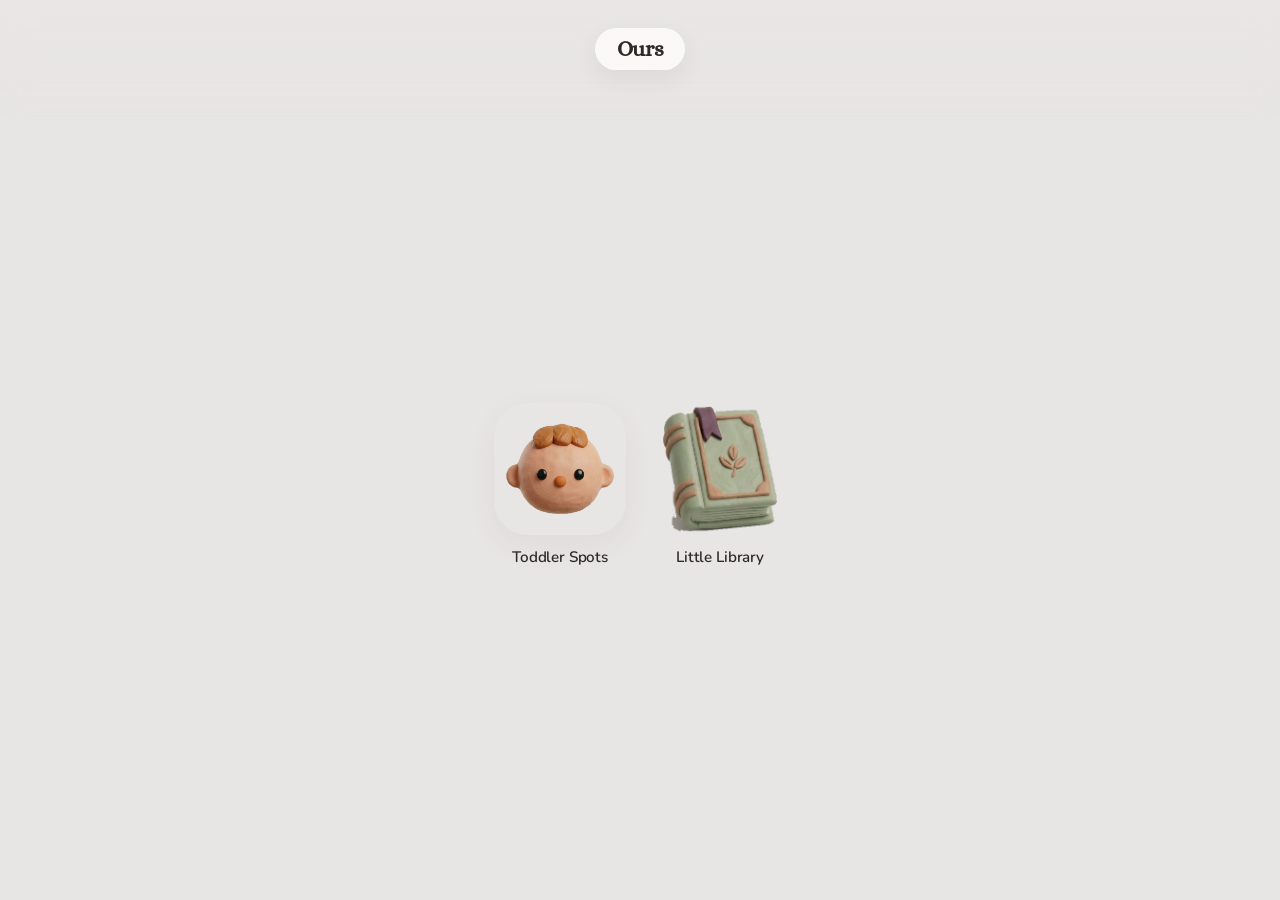
==== docs/index.html @ 4c943c0d "Use clay art only on the Little Library welcome. Cut the books and wordmark out as transparent PNGs," ====
<!DOCTYPE html>
<html lang="en">
<head>
<meta charset="utf-8"/>
<meta name="viewport" content="width=device-width, initial-scale=1, viewport-fit=cover"/>
<meta name="theme-color" content="#E8E6E4"/>
<title>Ours</title>
<link rel="icon" href="spots/favicon.png"/>
<link rel="preconnect" href="https://fonts.googleapis.com"/>
<link rel="preconnect" href="https://fonts.gstatic.com" crossorigin/>
<link href="https://fonts.googleapis.com/css2?family=Alice&family=Nunito:wght@400;500;600;700&display=swap" rel="stylesheet"/>
<style>
  :root {
    --ink: #2F2A27;
    --muted: #9A9088;
    --font: "Nunito", system-ui, -apple-system, BlinkMacSystemFont, sans-serif;
    --display: "Alice", "Iowan Old Style", "Palatino Linotype", Palatino, Georgia, serif;
    --ease: cubic-bezier(0.4, 0, 0.2, 1);
    --safe-top: env(safe-area-inset-top, 0px);
    --safe-bottom: env(safe-area-inset-bottom, 0px);
  }
  * { box-sizing: border-box; -webkit-tap-highlight-color: transparent; }
  html, body { height: 100%; margin: 0; }
  body {
    font-family: var(--font);
    color: var(--ink);
    background: #E8E6E4;
    -webkit-font-smoothing: antialiased;
  }
  #app {
    min-height: 100%;
    min-height: 100dvh;
    display: flex;
    flex-direction: column;
    align-items: center;
  }
  .topbar {
    position: relative;
    width: 100%;
    display: flex;
    justify-content: center;
    padding: calc(28px + var(--safe-top)) 20px 8px;
  }
  .topbar::before {
    content: "";
    position: absolute;
    left: 0; right: 0; top: 0;
    height: calc(120px + var(--safe-top));
    pointer-events: none;
    background: linear-gradient(to bottom, rgba(232, 230, 228, 0.82) 0%, rgba(232, 230, 228, 0.35) 55%, transparent 100%);
    backdrop-filter: blur(16px) saturate(1.1);
    -webkit-backdrop-filter: blur(16px) saturate(1.1);
    -webkit-mask-image: linear-gradient(to bottom, #000 25%, transparent 100%);
    mask-image: linear-gradient(to bottom, #000 25%, transparent 100%);
  }
  .wordmark {
    position: relative;
    margin: 0;
    padding: 10px 22px;
    border-radius: 999px;
    background: rgba(255, 254, 252, 0.78);
    backdrop-filter: blur(24px) saturate(1.2);
    -webkit-backdrop-filter: blur(24px) saturate(1.2);
    box-shadow: 0 8px 24px rgba(70, 50, 48, 0.07);
    font-family: var(--display);
    font-weight: 600;
    font-size: 1.35rem;
    letter-spacing: -0.02em;
    line-height: 1;
  }
  .apps {
    flex: 1;
    display: flex;
    align-items: center;
    justify-content: center;
    gap: 28px;
    width: min(420px, 100%);
    padding: 24px 20px calc(32px + var(--safe-bottom));
  }
  .app {
    display: flex;
    flex-direction: column;
    align-items: center;
    gap: 12px;
    min-width: 48px;
    min-height: 48px;
    text-decoration: none;
    color: var(--ink);
    opacity: 0;
    transform: translateY(14px);
    animation: welcomeIconBounce 500ms cubic-bezier(.22, 1, .36, 1) both;
  }
  .app:nth-child(2) { animation-delay: 110ms; }
  .app img {
    width: min(132px, 36vw);
    height: min(132px, 36vw);
    border-radius: 34px;
    object-fit: cover;
    box-shadow: 0 10px 32px rgba(70, 50, 48, 0.06);
    background: #fff;
  }
  .app img.app-clay {
    object-fit: contain;
    background: transparent;
    border-radius: 0;
    box-shadow: none;
  }
  .app span {
    font-weight: 600;
    font-size: 0.95rem;
    letter-spacing: -0.01em;
    text-align: center;
  }
  .app:active { transform: scale(0.97); }
  .app:focus-visible { outline: 2px solid #8E5A68; outline-offset: 4px; border-radius: 34px; }
  @keyframes welcomeIconBounce {
    0% { opacity: 0; transform: translateY(12px) scale(.88); }
    55% { opacity: 1; transform: translateY(-5px) scale(1.03); }
    78% { transform: translateY(2px) scale(.98); }
    100% { opacity: 1; transform: translateY(0) scale(1); }
  }
  @media (prefers-reduced-motion: reduce) {
    .app { animation: none; opacity: 1; transform: none; }
  }
</style>
</head>
<body>
  <div id="app">
    <header class="topbar">
      <h1 class="wordmark">Ours</h1>
    </header>
    <main class="apps">
      <a class="app" href="spots/">
        <img src="spots/icons/icon-512.png" alt="" width="512" height="512"/>
        <span>Toddler Spots</span>
      </a>
      <a class="app" href="library/">
        <img class="app-clay" src="library/icons/clay-book.png" alt="" width="239" height="275"/>
        <span>Little Library</span>
      </a>
    </main>
  </div>
</body>
</html>
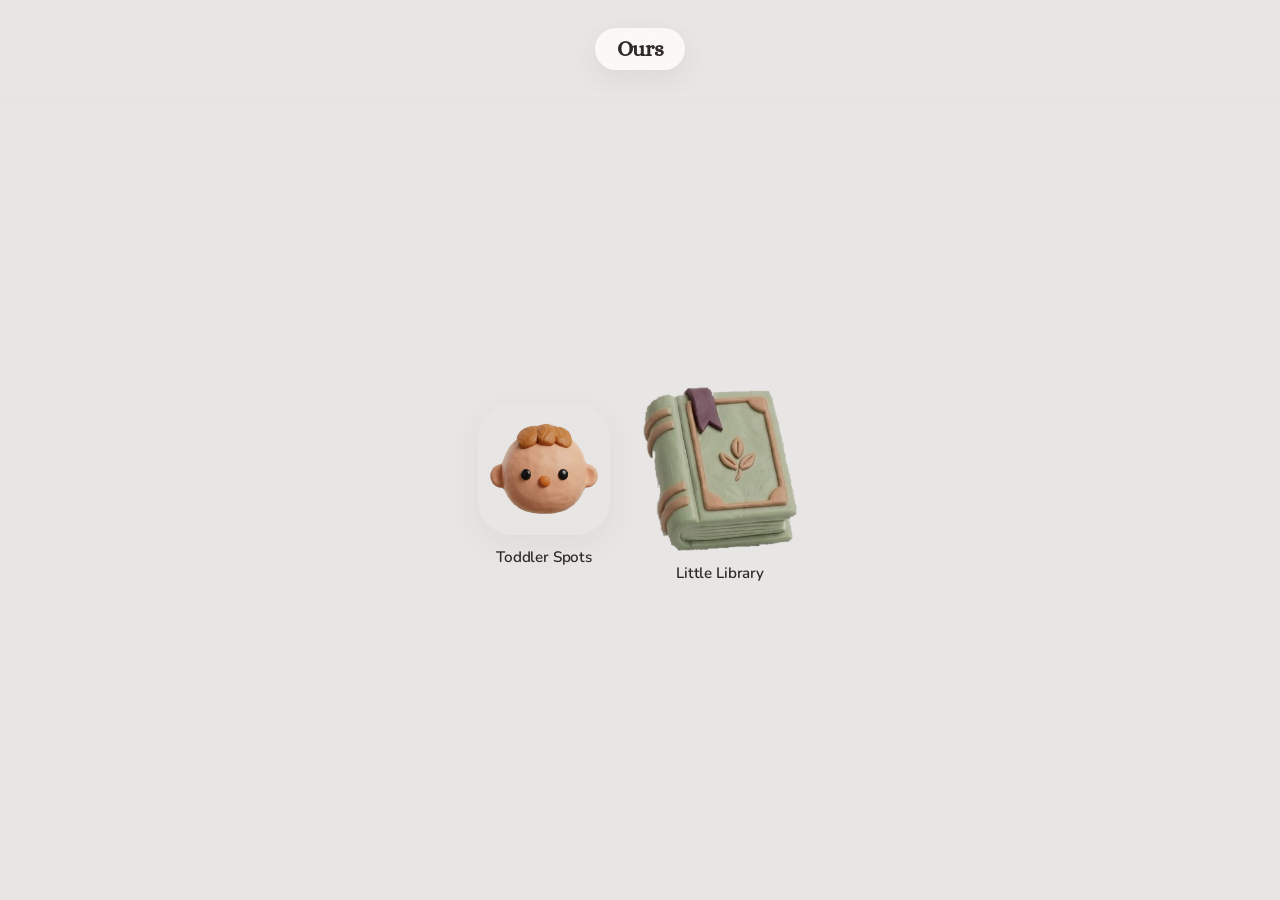
==== commit a1e179c0: "Enlarge Little Library app icons" ====
--- a/docs/index.html
+++ b/docs/index.html
@@ -100,6 +100,8 @@
     background: #fff;
   }
   .app img.app-clay {
+    width: min(164px, 44vw);
+    height: min(164px, 44vw);
     object-fit: contain;
     background: transparent;
     border-radius: 0;
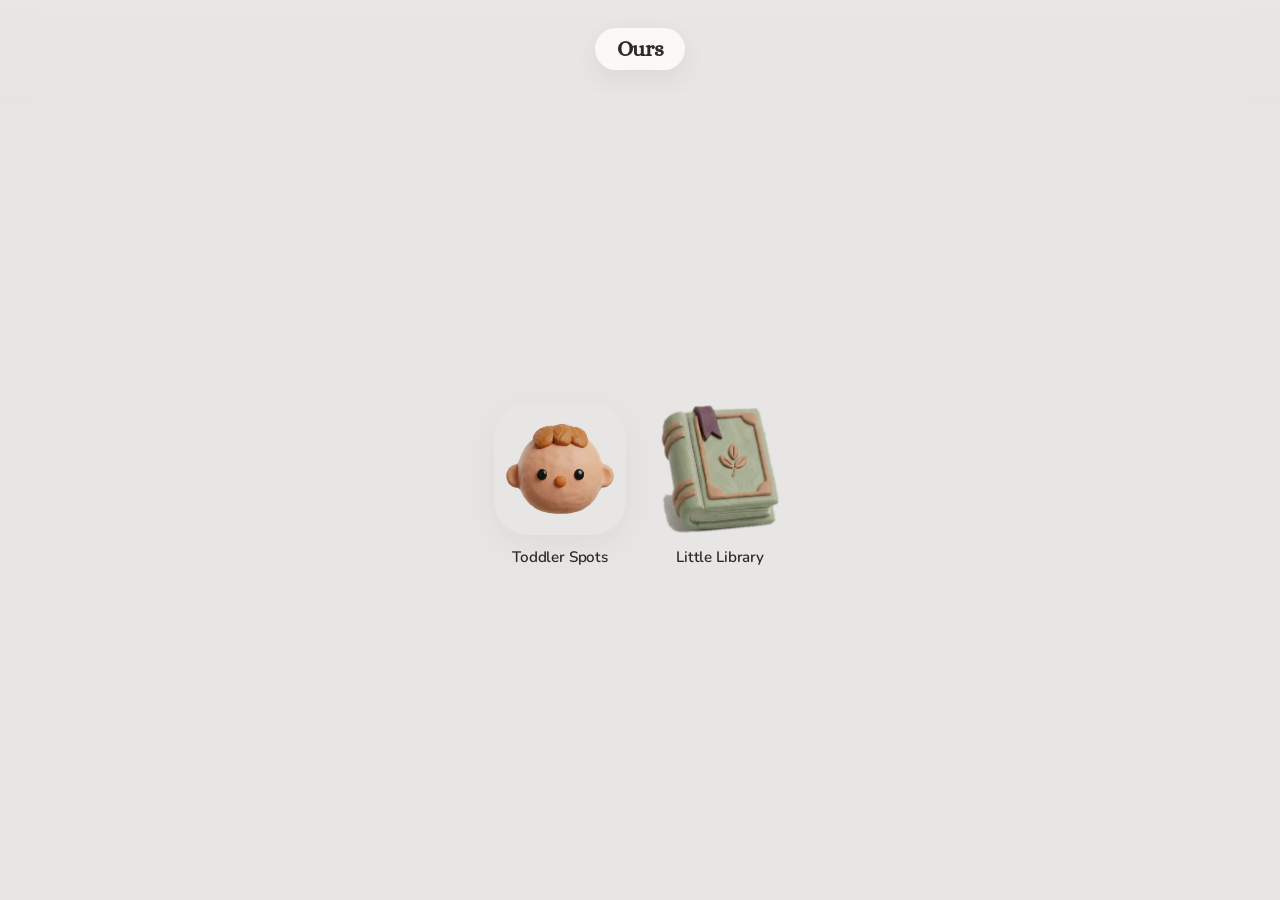
==== commit 36c50a70: "Match the hub Little Library icon to the Toddler Spots tile. The book was drawn larger than the othe" ====
--- a/docs/index.html
+++ b/docs/index.html
@@ -100,8 +100,6 @@
     background: #fff;
   }
   .app img.app-clay {
-    width: min(164px, 44vw);
-    height: min(164px, 44vw);
     object-fit: contain;
     background: transparent;
     border-radius: 0;
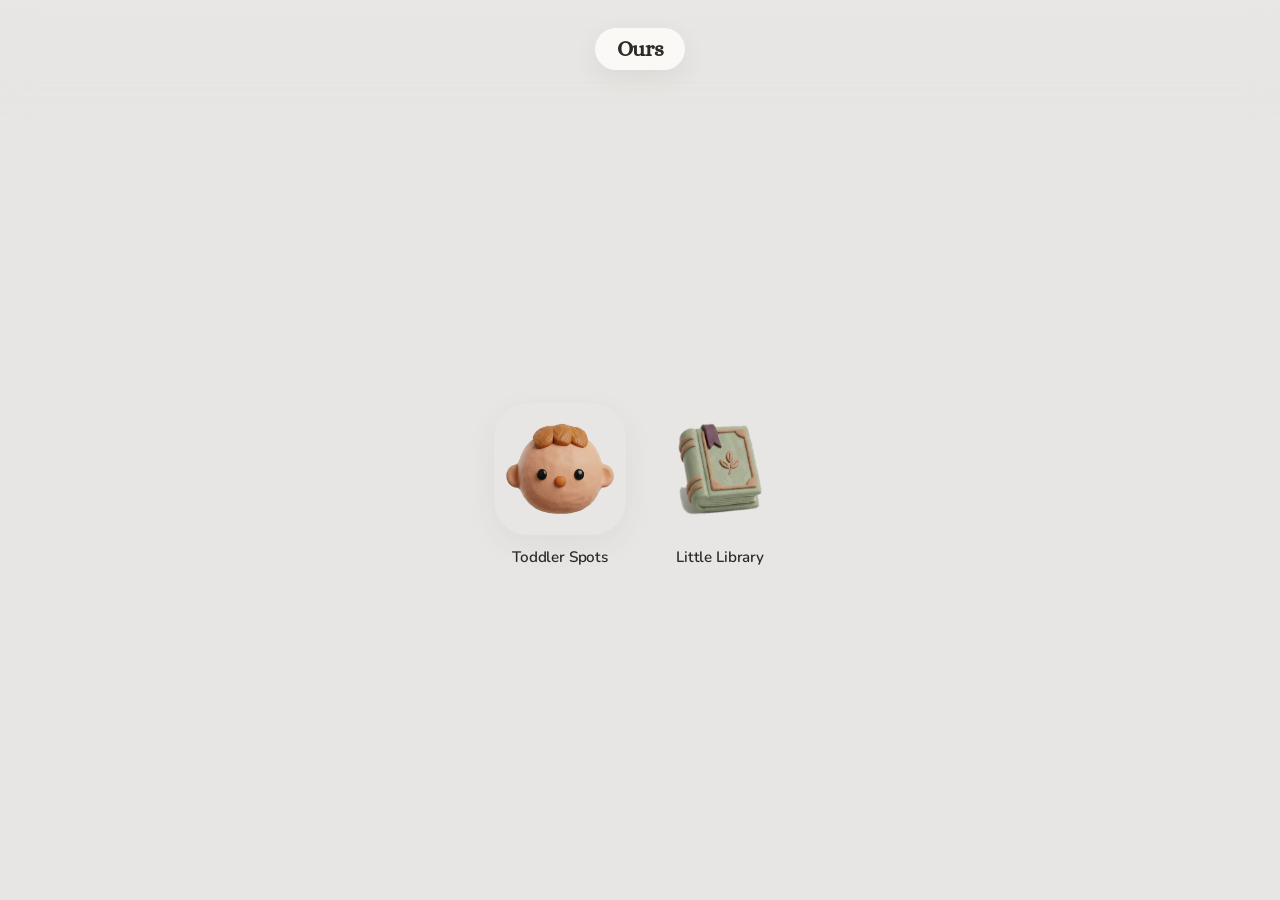
==== commit b6d17e11: "Quiet the Little Library shelf and point For You at Fahasa and Amazon. Drop the age line from the sh" ====
--- a/docs/index.html
+++ b/docs/index.html
@@ -104,6 +104,8 @@
     background: transparent;
     border-radius: 0;
     box-shadow: none;
+    /* Book artwork is a tight crop; the baby face has ~31% vertical padding. 0.71 matches those heights. */
+    transform: scale(0.71);
   }
   .app span {
     font-weight: 600;
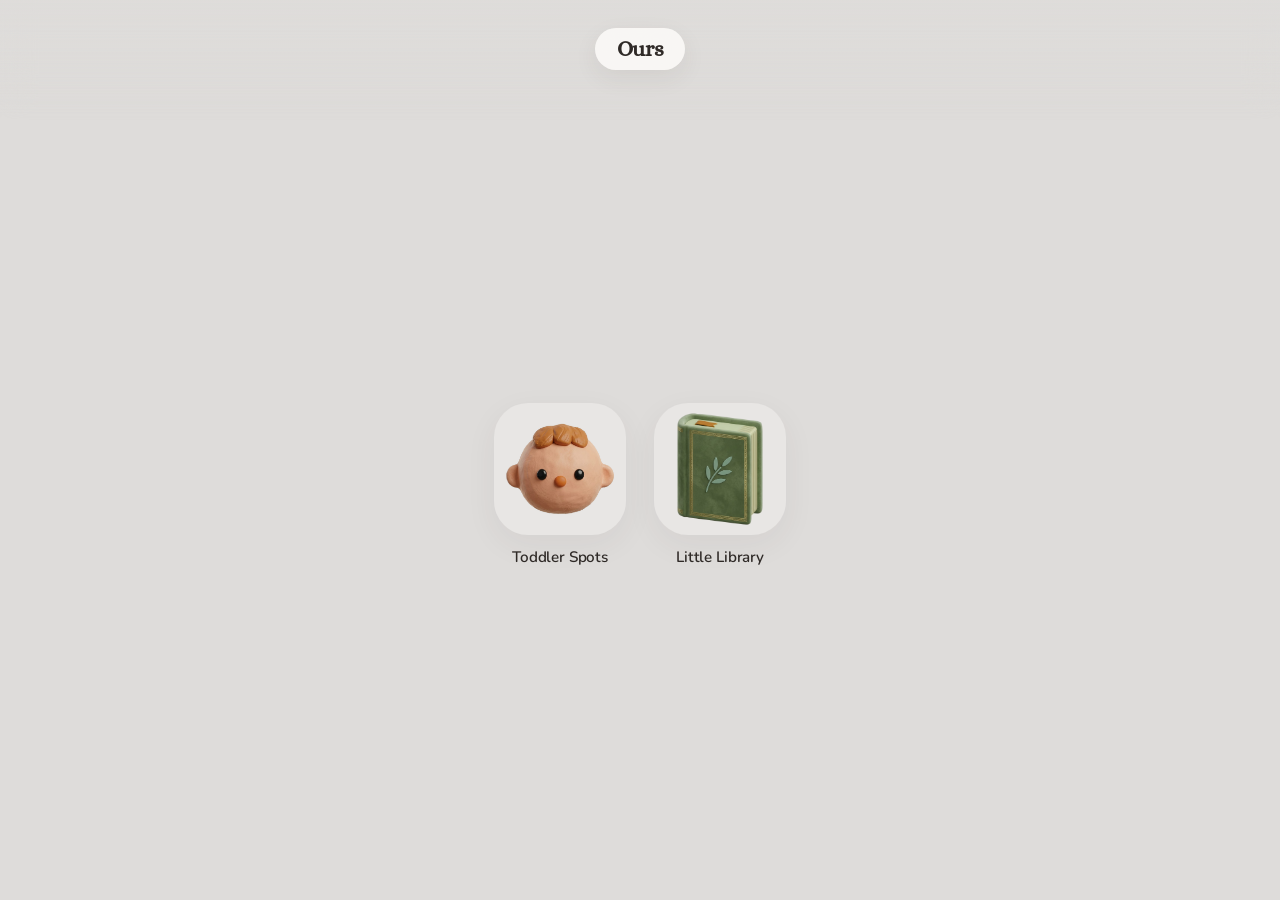
==== commit f75cb9cb: "Replace the Little Library book art and point For You at real Amazon and Fahasa books." ====
--- a/docs/index.html
+++ b/docs/index.html
@@ -3,7 +3,7 @@
 <head>
 <meta charset="utf-8"/>
 <meta name="viewport" content="width=device-width, initial-scale=1, viewport-fit=cover"/>
-<meta name="theme-color" content="#E8E6E4"/>
+<meta name="theme-color" content="#DEDCDA"/>
 <title>Ours</title>
 <link rel="icon" href="spots/favicon.png"/>
 <link rel="preconnect" href="https://fonts.googleapis.com"/>
@@ -24,7 +24,7 @@
   body {
     font-family: var(--font);
     color: var(--ink);
-    background: #E8E6E4;
+    background: #DEDCDA;
     -webkit-font-smoothing: antialiased;
   }
   #app {
@@ -47,7 +47,7 @@
     left: 0; right: 0; top: 0;
     height: calc(120px + var(--safe-top));
     pointer-events: none;
-    background: linear-gradient(to bottom, rgba(232, 230, 228, 0.82) 0%, rgba(232, 230, 228, 0.35) 55%, transparent 100%);
+    background: linear-gradient(to bottom, rgba(222, 220, 218, 0.82) 0%, rgba(222, 220, 218, 0.35) 55%, transparent 100%);
     backdrop-filter: blur(16px) saturate(1.1);
     -webkit-backdrop-filter: blur(16px) saturate(1.1);
     -webkit-mask-image: linear-gradient(to bottom, #000 25%, transparent 100%);
@@ -99,13 +99,30 @@
     box-shadow: 0 10px 32px rgba(70, 50, 48, 0.06);
     background: #fff;
   }
-  .app img.app-clay {
+  /* Little Library sits on the same rounded tile as Toddler Spots.
+     The baby icon's ground is #E8E6E4, so this tile uses that off-white. */
+  .app-tile {
+    width: min(132px, 36vw);
+    height: min(132px, 36vw);
+    border-radius: 34px;
+    background: #E8E6E4;
+    box-shadow: 0 10px 32px rgba(70, 50, 48, 0.06);
+    display: flex;
+    align-items: center;
+    justify-content: center;
+    overflow: hidden;
+  }
+  .app .app-tile img {
+    width: 86%;
+    height: 86%;
     object-fit: contain;
-    background: transparent;
     border-radius: 0;
     box-shadow: none;
-    /* Book artwork is a tight crop; the baby face has ~31% vertical padding. 0.71 matches those heights. */
-    transform: scale(0.71);
+    background: transparent;
+    /* Baby face is 420x351 inside a 512 tile (68.6% tall, 82.0% wide).
+       This portrait book is 524x678. At 86% of the tile, object-fit contain
+       draws it 84.0% tall and 64.9% wide: about the same area as the face,
+       not just the same tile. */
   }
   .app span {
     font-weight: 600;
@@ -137,7 +154,9 @@
         <span>Toddler Spots</span>
       </a>
       <a class="app" href="library/">
-        <img class="app-clay" src="library/icons/clay-book.png" alt="" width="239" height="275"/>
+        <span class="app-tile">
+          <img src="library/icons/clay-book.png?v=20261004e" alt="" width="541" height="694"/>
+        </span>
         <span>Little Library</span>
       </a>
     </main>
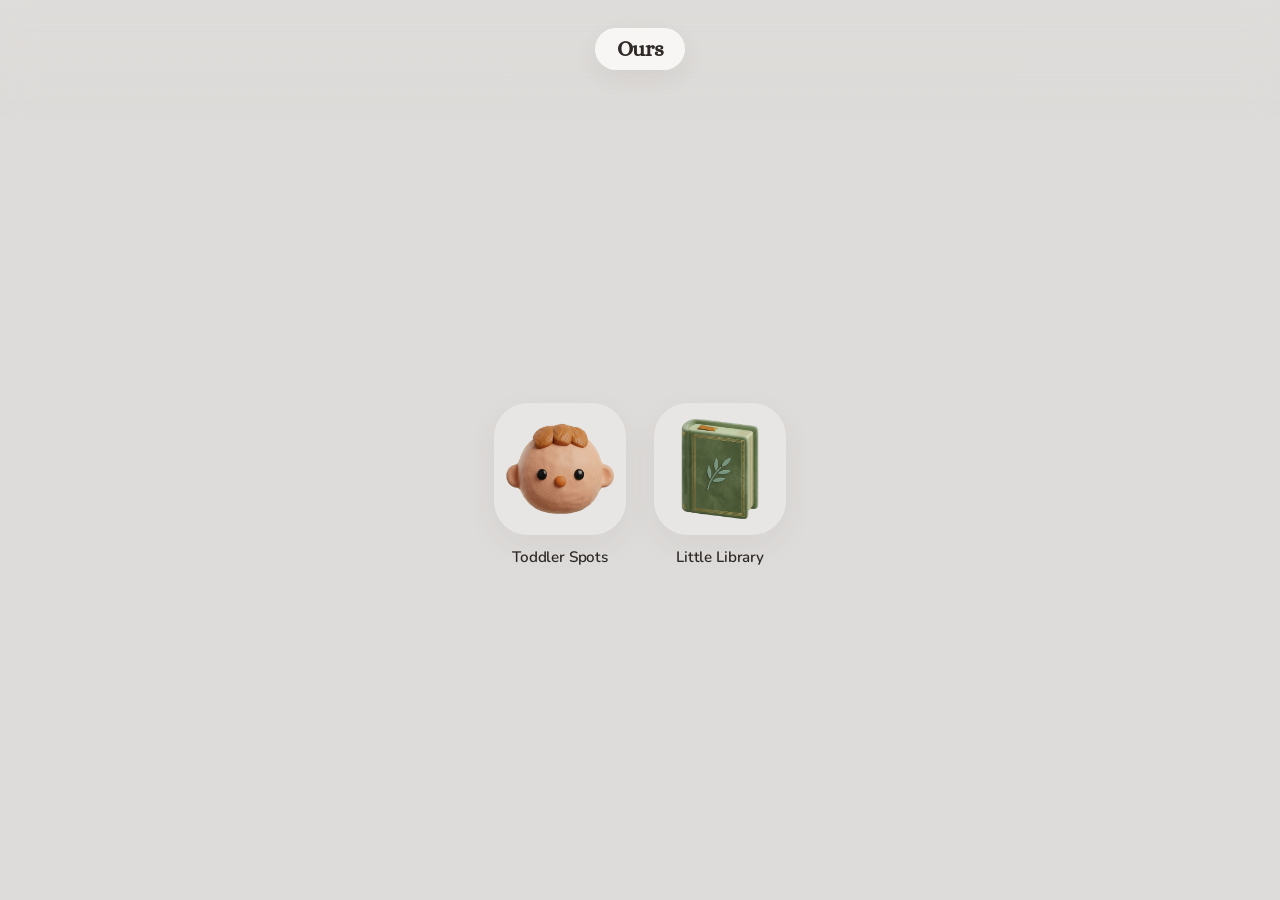
==== commit 5ede7aba: "Open the Little Library camera on the Scan tap. Request the rear camera inside the button handler, b" ====
--- a/docs/index.html
+++ b/docs/index.html
@@ -119,10 +119,8 @@
     border-radius: 0;
     box-shadow: none;
     background: transparent;
-    /* Baby face is 420x351 inside a 512 tile (68.6% tall, 82.0% wide).
-       This portrait book is 524x678. At 86% of the tile, object-fit contain
-       draws it 84.0% tall and 64.9% wide: about the same area as the face,
-       not just the same tile. */
+    /* 10% smaller than the 86% box, tile size unchanged. */
+    transform: scale(0.9);
   }
   .app span {
     font-weight: 600;
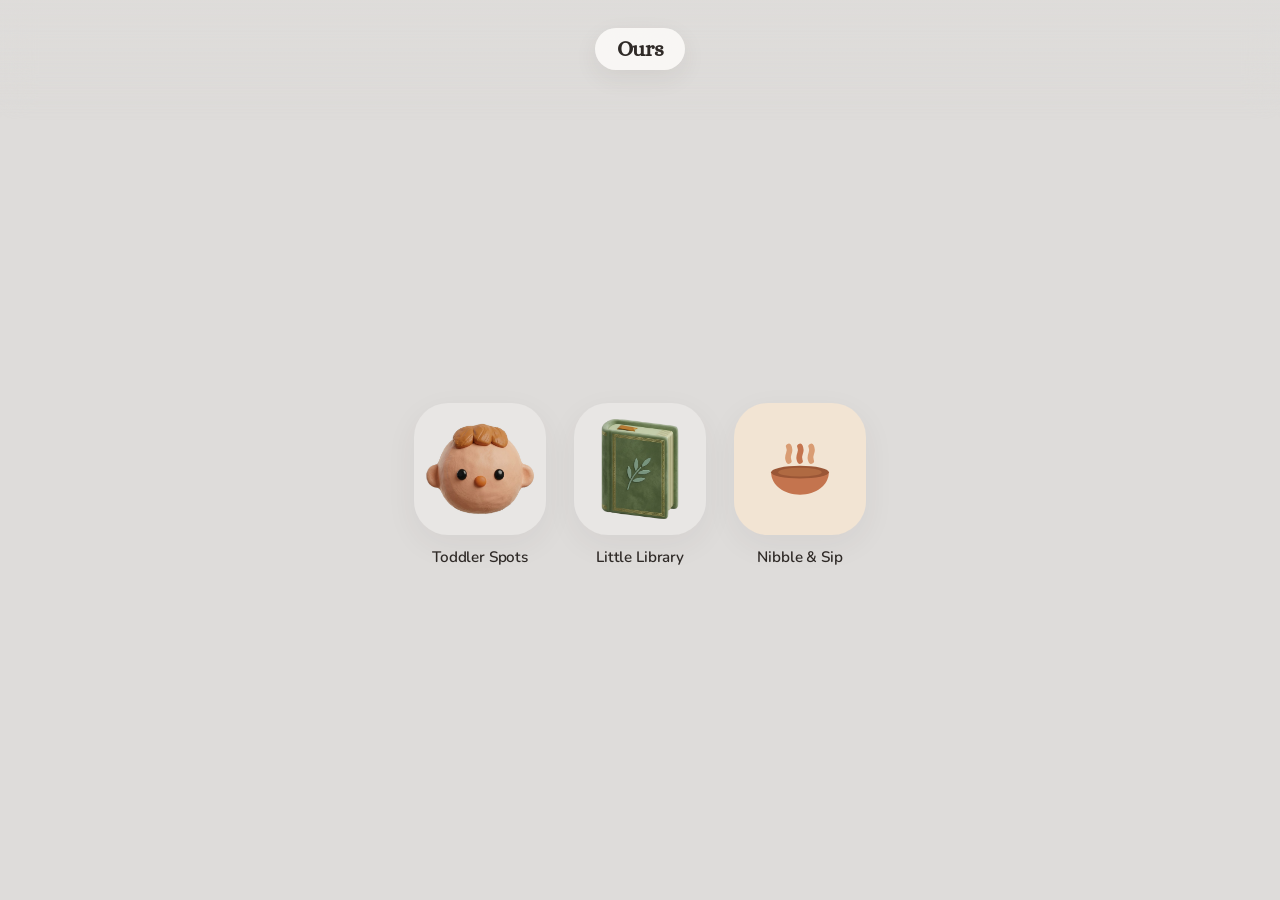
==== commit c2feb524: "Add Nibble & Sip toddler meal app (terracotta theme)" ====
--- a/docs/index.html
+++ b/docs/index.html
@@ -10,154 +10,164 @@
 <link rel="preconnect" href="https://fonts.gstatic.com" crossorigin/>
 <link href="https://fonts.googleapis.com/css2?family=Alice&family=Nunito:wght@400;500;600;700&display=swap" rel="stylesheet"/>
 <style>
-  :root {
-    --ink: #2F2A27;
-    --muted: #9A9088;
-    --font: "Nunito", system-ui, -apple-system, BlinkMacSystemFont, sans-serif;
-    --display: "Alice", "Iowan Old Style", "Palatino Linotype", Palatino, Georgia, serif;
-    --ease: cubic-bezier(0.4, 0, 0.2, 1);
-    --safe-top: env(safe-area-inset-top, 0px);
-    --safe-bottom: env(safe-area-inset-bottom, 0px);
-  }
-  * { box-sizing: border-box; -webkit-tap-highlight-color: transparent; }
-  html, body { height: 100%; margin: 0; }
-  body {
-    font-family: var(--font);
-    color: var(--ink);
-    background: #DEDCDA;
-    -webkit-font-smoothing: antialiased;
-  }
-  #app {
-    min-height: 100%;
-    min-height: 100dvh;
-    display: flex;
-    flex-direction: column;
-    align-items: center;
-  }
-  .topbar {
-    position: relative;
-    width: 100%;
-    display: flex;
-    justify-content: center;
-    padding: calc(28px + var(--safe-top)) 20px 8px;
-  }
-  .topbar::before {
-    content: "";
-    position: absolute;
-    left: 0; right: 0; top: 0;
-    height: calc(120px + var(--safe-top));
-    pointer-events: none;
-    background: linear-gradient(to bottom, rgba(222, 220, 218, 0.82) 0%, rgba(222, 220, 218, 0.35) 55%, transparent 100%);
-    backdrop-filter: blur(16px) saturate(1.1);
-    -webkit-backdrop-filter: blur(16px) saturate(1.1);
-    -webkit-mask-image: linear-gradient(to bottom, #000 25%, transparent 100%);
-    mask-image: linear-gradient(to bottom, #000 25%, transparent 100%);
-  }
-  .wordmark {
-    position: relative;
-    margin: 0;
-    padding: 10px 22px;
-    border-radius: 999px;
-    background: rgba(255, 254, 252, 0.78);
-    backdrop-filter: blur(24px) saturate(1.2);
-    -webkit-backdrop-filter: blur(24px) saturate(1.2);
-    box-shadow: 0 8px 24px rgba(70, 50, 48, 0.07);
-    font-family: var(--display);
-    font-weight: 600;
-    font-size: 1.35rem;
-    letter-spacing: -0.02em;
-    line-height: 1;
-  }
-  .apps {
-    flex: 1;
-    display: flex;
-    align-items: center;
-    justify-content: center;
-    gap: 28px;
-    width: min(420px, 100%);
-    padding: 24px 20px calc(32px + var(--safe-bottom));
-  }
-  .app {
-    display: flex;
-    flex-direction: column;
-    align-items: center;
-    gap: 12px;
-    min-width: 48px;
-    min-height: 48px;
-    text-decoration: none;
-    color: var(--ink);
-    opacity: 0;
-    transform: translateY(14px);
-    animation: welcomeIconBounce 500ms cubic-bezier(.22, 1, .36, 1) both;
-  }
-  .app:nth-child(2) { animation-delay: 110ms; }
-  .app img {
-    width: min(132px, 36vw);
-    height: min(132px, 36vw);
-    border-radius: 34px;
-    object-fit: cover;
-    box-shadow: 0 10px 32px rgba(70, 50, 48, 0.06);
-    background: #fff;
-  }
-  /* Little Library sits on the same rounded tile as Toddler Spots.
-     The baby icon's ground is #E8E6E4, so this tile uses that off-white. */
-  .app-tile {
-    width: min(132px, 36vw);
-    height: min(132px, 36vw);
-    border-radius: 34px;
-    background: #E8E6E4;
-    box-shadow: 0 10px 32px rgba(70, 50, 48, 0.06);
-    display: flex;
-    align-items: center;
-    justify-content: center;
-    overflow: hidden;
-  }
-  .app .app-tile img {
-    width: 86%;
-    height: 86%;
-    object-fit: contain;
-    border-radius: 0;
-    box-shadow: none;
-    background: transparent;
-    /* 10% smaller than the 86% box, tile size unchanged. */
-    transform: scale(0.9);
-  }
-  .app span {
-    font-weight: 600;
-    font-size: 0.95rem;
-    letter-spacing: -0.01em;
-    text-align: center;
-  }
-  .app:active { transform: scale(0.97); }
-  .app:focus-visible { outline: 2px solid #8E5A68; outline-offset: 4px; border-radius: 34px; }
-  @keyframes welcomeIconBounce {
-    0% { opacity: 0; transform: translateY(12px) scale(.88); }
-    55% { opacity: 1; transform: translateY(-5px) scale(1.03); }
-    78% { transform: translateY(2px) scale(.98); }
-    100% { opacity: 1; transform: translateY(0) scale(1); }
-  }
-  @media (prefers-reduced-motion: reduce) {
-    .app { animation: none; opacity: 1; transform: none; }
-  }
+:root {
+  --ink: #2F2A27;
+  --muted: #9A9088;
+  --font: "Nunito", system-ui, -apple-system, BlinkMacSystemFont, sans-serif;
+  --display: "Alice", "Iowan Old Style", "Palatino Linotype", Palatino, Georgia, serif;
+  --ease: cubic-bezier(0.4, 0, 0.2, 1);
+  --safe-top: env(safe-area-inset-top, 0px);
+  --safe-bottom: env(safe-area-inset-bottom, 0px);
+}
+* { box-sizing: border-box; -webkit-tap-highlight-color: transparent; }
+html, body { height: 100%; margin: 0; }
+body {
+  font-family: var(--font);
+  color: var(--ink);
+  background: #DEDCDA;
+  -webkit-font-smoothing: antialiased;
+}
+#app {
+  min-height: 100%;
+  min-height: 100dvh;
+  display: flex;
+  flex-direction: column;
+  align-items: center;
+}
+.topbar {
+  position: relative;
+  width: 100%;
+  display: flex;
+  justify-content: center;
+  padding: calc(28px + var(--safe-top)) 20px 8px;
+}
+.topbar::before {
+  content: "";
+  position: absolute;
+  left: 0; right: 0; top: 0;
+  height: calc(120px + var(--safe-top));
+  pointer-events: none;
+  background: linear-gradient(to bottom, rgba(222, 220, 218, 0.82) 0%, rgba(222, 220, 218, 0.35) 55%, transparent 100%);
+  backdrop-filter: blur(16px) saturate(1.1);
+  -webkit-backdrop-filter: blur(16px) saturate(1.1);
+  -webkit-mask-image: linear-gradient(to bottom, #000 25%, transparent 100%);
+  mask-image: linear-gradient(to bottom, #000 25%, transparent 100%);
+}
+.wordmark {
+  position: relative;
+  margin: 0;
+  padding: 10px 22px;
+  border-radius: 999px;
+  background: rgba(255, 254, 252, 0.78);
+  backdrop-filter: blur(24px) saturate(1.2);
+  -webkit-backdrop-filter: blur(24px) saturate(1.2);
+  box-shadow: 0 8px 24px rgba(70, 50, 48, 0.07);
+  font-family: var(--display);
+  font-weight: 600;
+  font-size: 1.35rem;
+  letter-spacing: -0.02em;
+  line-height: 1;
+}
+.apps {
+  flex: 1;
+  display: flex;
+  align-items: center;
+  justify-content: center;
+  gap: 28px;
+  width: min(560px, 100%);
+  padding: 24px 20px calc(32px + var(--safe-bottom));
+  flex-wrap: wrap;
+}
+.app {
+  display: flex;
+  flex-direction: column;
+  align-items: center;
+  gap: 12px;
+  min-width: 48px;
+  min-height: 48px;
+  text-decoration: none;
+  color: var(--ink);
+  opacity: 0;
+  transform: translateY(14px);
+  animation: welcomeIconBounce 500ms cubic-bezier(.22, 1, .36, 1) both;
+}
+.app:nth-child(2) { animation-delay: 110ms; }
+.app:nth-child(3) { animation-delay: 220ms; }
+.app img {
+  width: min(132px, 36vw);
+  height: min(132px, 36vw);
+  border-radius: 34px;
+  object-fit: cover;
+  box-shadow: 0 10px 32px rgba(70, 50, 48, 0.06);
+  background: #fff;
+}
+/* Little Library sits on the same rounded tile as Toddler Spots.
+   The baby icon's ground is #E8E6E4, so this tile uses that off-white. */
+.app-tile {
+  width: min(132px, 36vw);
+  height: min(132px, 36vw);
+  border-radius: 34px;
+  background: #E8E6E4;
+  box-shadow: 0 10px 32px rgba(70, 50, 48, 0.06);
+  display: flex;
+  align-items: center;
+  justify-content: center;
+  overflow: hidden;
+}
+.app .app-tile img {
+  width: 86%;
+  height: 86%;
+  object-fit: contain;
+  border-radius: 0;
+  box-shadow: none;
+  background: transparent;
+  /* 10% smaller than the 86% box, tile size unchanged. */
+  transform: scale(0.9);
+}
+/* Nibble & Sip keeps the same rounded tile on a terracotta wash. */
+.app-tile.terra { background: #F2E4D3; }
+.app span {
+  font-weight: 600;
+  font-size: 0.95rem;
+  letter-spacing: -0.01em;
+  text-align: center;
+}
+.app:active { transform: scale(0.97); }
+.app:focus-visible { outline: 2px solid #8E5A68; outline-offset: 4px; border-radius: 34px; }
+@keyframes welcomeIconBounce {
+  0% { opacity: 0; transform: translateY(12px) scale(.88); }
+  55% { opacity: 1; transform: translateY(-5px) scale(1.03); }
+  78% { transform: translateY(2px) scale(.98); }
+  100% { opacity: 1; transform: translateY(0) scale(1); }
+}
+@media (prefers-reduced-motion: reduce) {
+  .app { animation: none; opacity: 1; transform: none; }
+}
 </style>
 </head>
 <body>
-  <div id="app">
-    <header class="topbar">
-      <h1 class="wordmark">Ours</h1>
-    </header>
-    <main class="apps">
-      <a class="app" href="spots/">
-        <img src="spots/icons/icon-512.png" alt="" width="512" height="512"/>
-        <span>Toddler Spots</span>
-      </a>
-      <a class="app" href="library/">
-        <span class="app-tile">
-          <img src="library/icons/clay-book.png?v=20261004e" alt="" width="541" height="694"/>
-        </span>
-        <span>Little Library</span>
-      </a>
-    </main>
-  </div>
+<div id="app">
+<header class="topbar">
+<h1 class="wordmark">Ours</h1>
+</header>
+<main class="apps">
+<a class="app" href="spots/">
+<img src="spots/icons/icon-512.png" alt="" width="512" height="512"/>
+<span>Toddler Spots</span>
+</a>
+<a class="app" href="library/">
+<span class="app-tile">
+<img src="library/icons/clay-book.png?v=20261004e" alt="" width="541" height="694"/>
+</span>
+<span>Little Library</span>
+</a>
+<a class="app" href="nibble-sip/">
+<span class="app-tile terra">
+<img src="nibble-sip/icons/icon.svg" alt="" width="128" height="128"/>
+</span>
+<span>Nibble &amp; Sip</span>
+</a>
+</main>
+</div>
 </body>
 </html>
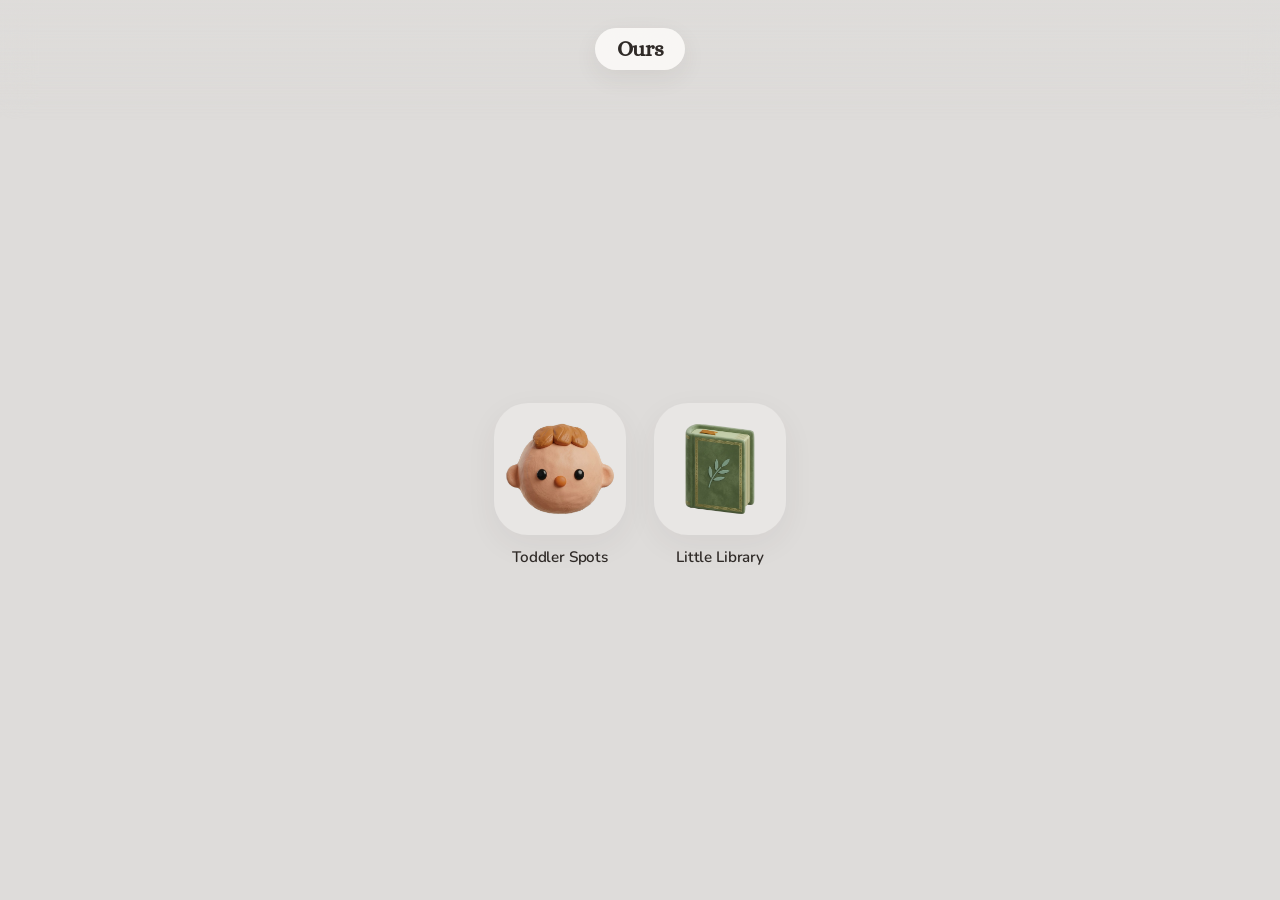
==== commit de657fa4: "Show only the green book on the Little Library intro and shrink the home icon. The intro drops the s" ====
--- a/docs/index.html
+++ b/docs/index.html
@@ -10,164 +10,154 @@
 <link rel="preconnect" href="https://fonts.gstatic.com" crossorigin/>
 <link href="https://fonts.googleapis.com/css2?family=Alice&family=Nunito:wght@400;500;600;700&display=swap" rel="stylesheet"/>
 <style>
-:root {
-  --ink: #2F2A27;
-  --muted: #9A9088;
-  --font: "Nunito", system-ui, -apple-system, BlinkMacSystemFont, sans-serif;
-  --display: "Alice", "Iowan Old Style", "Palatino Linotype", Palatino, Georgia, serif;
-  --ease: cubic-bezier(0.4, 0, 0.2, 1);
-  --safe-top: env(safe-area-inset-top, 0px);
-  --safe-bottom: env(safe-area-inset-bottom, 0px);
-}
-* { box-sizing: border-box; -webkit-tap-highlight-color: transparent; }
-html, body { height: 100%; margin: 0; }
-body {
-  font-family: var(--font);
-  color: var(--ink);
-  background: #DEDCDA;
-  -webkit-font-smoothing: antialiased;
-}
-#app {
-  min-height: 100%;
-  min-height: 100dvh;
-  display: flex;
-  flex-direction: column;
-  align-items: center;
-}
-.topbar {
-  position: relative;
-  width: 100%;
-  display: flex;
-  justify-content: center;
-  padding: calc(28px + var(--safe-top)) 20px 8px;
-}
-.topbar::before {
-  content: "";
-  position: absolute;
-  left: 0; right: 0; top: 0;
-  height: calc(120px + var(--safe-top));
-  pointer-events: none;
-  background: linear-gradient(to bottom, rgba(222, 220, 218, 0.82) 0%, rgba(222, 220, 218, 0.35) 55%, transparent 100%);
-  backdrop-filter: blur(16px) saturate(1.1);
-  -webkit-backdrop-filter: blur(16px) saturate(1.1);
-  -webkit-mask-image: linear-gradient(to bottom, #000 25%, transparent 100%);
-  mask-image: linear-gradient(to bottom, #000 25%, transparent 100%);
-}
-.wordmark {
-  position: relative;
-  margin: 0;
-  padding: 10px 22px;
-  border-radius: 999px;
-  background: rgba(255, 254, 252, 0.78);
-  backdrop-filter: blur(24px) saturate(1.2);
-  -webkit-backdrop-filter: blur(24px) saturate(1.2);
-  box-shadow: 0 8px 24px rgba(70, 50, 48, 0.07);
-  font-family: var(--display);
-  font-weight: 600;
-  font-size: 1.35rem;
-  letter-spacing: -0.02em;
-  line-height: 1;
-}
-.apps {
-  flex: 1;
-  display: flex;
-  align-items: center;
-  justify-content: center;
-  gap: 28px;
-  width: min(560px, 100%);
-  padding: 24px 20px calc(32px + var(--safe-bottom));
-  flex-wrap: wrap;
-}
-.app {
-  display: flex;
-  flex-direction: column;
-  align-items: center;
-  gap: 12px;
-  min-width: 48px;
-  min-height: 48px;
-  text-decoration: none;
-  color: var(--ink);
-  opacity: 0;
-  transform: translateY(14px);
-  animation: welcomeIconBounce 500ms cubic-bezier(.22, 1, .36, 1) both;
-}
-.app:nth-child(2) { animation-delay: 110ms; }
-.app:nth-child(3) { animation-delay: 220ms; }
-.app img {
-  width: min(132px, 36vw);
-  height: min(132px, 36vw);
-  border-radius: 34px;
-  object-fit: cover;
-  box-shadow: 0 10px 32px rgba(70, 50, 48, 0.06);
-  background: #fff;
-}
-/* Little Library sits on the same rounded tile as Toddler Spots.
-   The baby icon's ground is #E8E6E4, so this tile uses that off-white. */
-.app-tile {
-  width: min(132px, 36vw);
-  height: min(132px, 36vw);
-  border-radius: 34px;
-  background: #E8E6E4;
-  box-shadow: 0 10px 32px rgba(70, 50, 48, 0.06);
-  display: flex;
-  align-items: center;
-  justify-content: center;
-  overflow: hidden;
-}
-.app .app-tile img {
-  width: 86%;
-  height: 86%;
-  object-fit: contain;
-  border-radius: 0;
-  box-shadow: none;
-  background: transparent;
-  /* 10% smaller than the 86% box, tile size unchanged. */
-  transform: scale(0.9);
-}
-/* Nibble & Sip keeps the same rounded tile on a terracotta wash. */
-.app-tile.terra { background: #F2E4D3; }
-.app span {
-  font-weight: 600;
-  font-size: 0.95rem;
-  letter-spacing: -0.01em;
-  text-align: center;
-}
-.app:active { transform: scale(0.97); }
-.app:focus-visible { outline: 2px solid #8E5A68; outline-offset: 4px; border-radius: 34px; }
-@keyframes welcomeIconBounce {
-  0% { opacity: 0; transform: translateY(12px) scale(.88); }
-  55% { opacity: 1; transform: translateY(-5px) scale(1.03); }
-  78% { transform: translateY(2px) scale(.98); }
-  100% { opacity: 1; transform: translateY(0) scale(1); }
-}
-@media (prefers-reduced-motion: reduce) {
-  .app { animation: none; opacity: 1; transform: none; }
-}
+  :root {
+    --ink: #2F2A27;
+    --muted: #9A9088;
+    --font: "Nunito", system-ui, -apple-system, BlinkMacSystemFont, sans-serif;
+    --display: "Alice", "Iowan Old Style", "Palatino Linotype", Palatino, Georgia, serif;
+    --ease: cubic-bezier(0.4, 0, 0.2, 1);
+    --safe-top: env(safe-area-inset-top, 0px);
+    --safe-bottom: env(safe-area-inset-bottom, 0px);
+  }
+  * { box-sizing: border-box; -webkit-tap-highlight-color: transparent; }
+  html, body { height: 100%; margin: 0; }
+  body {
+    font-family: var(--font);
+    color: var(--ink);
+    background: #DEDCDA;
+    -webkit-font-smoothing: antialiased;
+  }
+  #app {
+    min-height: 100%;
+    min-height: 100dvh;
+    display: flex;
+    flex-direction: column;
+    align-items: center;
+  }
+  .topbar {
+    position: relative;
+    width: 100%;
+    display: flex;
+    justify-content: center;
+    padding: calc(28px + var(--safe-top)) 20px 8px;
+  }
+  .topbar::before {
+    content: "";
+    position: absolute;
+    left: 0; right: 0; top: 0;
+    height: calc(120px + var(--safe-top));
+    pointer-events: none;
+    background: linear-gradient(to bottom, rgba(222, 220, 218, 0.82) 0%, rgba(222, 220, 218, 0.35) 55%, transparent 100%);
+    backdrop-filter: blur(16px) saturate(1.1);
+    -webkit-backdrop-filter: blur(16px) saturate(1.1);
+    -webkit-mask-image: linear-gradient(to bottom, #000 25%, transparent 100%);
+    mask-image: linear-gradient(to bottom, #000 25%, transparent 100%);
+  }
+  .wordmark {
+    position: relative;
+    margin: 0;
+    padding: 10px 22px;
+    border-radius: 999px;
+    background: rgba(255, 254, 252, 0.78);
+    backdrop-filter: blur(24px) saturate(1.2);
+    -webkit-backdrop-filter: blur(24px) saturate(1.2);
+    box-shadow: 0 8px 24px rgba(70, 50, 48, 0.07);
+    font-family: var(--display);
+    font-weight: 600;
+    font-size: 1.35rem;
+    letter-spacing: -0.02em;
+    line-height: 1;
+  }
+  .apps {
+    flex: 1;
+    display: flex;
+    align-items: center;
+    justify-content: center;
+    gap: 28px;
+    width: min(420px, 100%);
+    padding: 24px 20px calc(32px + var(--safe-bottom));
+  }
+  .app {
+    display: flex;
+    flex-direction: column;
+    align-items: center;
+    gap: 12px;
+    min-width: 48px;
+    min-height: 48px;
+    text-decoration: none;
+    color: var(--ink);
+    opacity: 0;
+    transform: translateY(14px);
+    animation: welcomeIconBounce 500ms cubic-bezier(.22, 1, .36, 1) both;
+  }
+  .app:nth-child(2) { animation-delay: 110ms; }
+  .app img {
+    width: min(132px, 36vw);
+    height: min(132px, 36vw);
+    border-radius: 34px;
+    object-fit: cover;
+    box-shadow: 0 10px 32px rgba(70, 50, 48, 0.06);
+    background: #fff;
+  }
+  /* Little Library sits on the same rounded tile as Toddler Spots.
+     The baby icon's ground is #E8E6E4, so this tile uses that off-white. */
+  .app-tile {
+    width: min(132px, 36vw);
+    height: min(132px, 36vw);
+    border-radius: 34px;
+    background: #E8E6E4;
+    box-shadow: 0 10px 32px rgba(70, 50, 48, 0.06);
+    display: flex;
+    align-items: center;
+    justify-content: center;
+    overflow: hidden;
+  }
+  .app .app-tile img {
+    width: 86%;
+    height: 86%;
+    object-fit: contain;
+    border-radius: 0;
+    box-shadow: none;
+    background: transparent;
+    /* Another 10% smaller than the previous 0.9, tile size unchanged. */
+    transform: scale(0.81);
+  }
+  .app span {
+    font-weight: 600;
+    font-size: 0.95rem;
+    letter-spacing: -0.01em;
+    text-align: center;
+  }
+  .app:active { transform: scale(0.97); }
+  .app:focus-visible { outline: 2px solid #8E5A68; outline-offset: 4px; border-radius: 34px; }
+  @keyframes welcomeIconBounce {
+    0% { opacity: 0; transform: translateY(12px) scale(.88); }
+    55% { opacity: 1; transform: translateY(-5px) scale(1.03); }
+    78% { transform: translateY(2px) scale(.98); }
+    100% { opacity: 1; transform: translateY(0) scale(1); }
+  }
+  @media (prefers-reduced-motion: reduce) {
+    .app { animation: none; opacity: 1; transform: none; }
+  }
 </style>
 </head>
 <body>
-<div id="app">
-<header class="topbar">
-<h1 class="wordmark">Ours</h1>
-</header>
-<main class="apps">
-<a class="app" href="spots/">
-<img src="spots/icons/icon-512.png" alt="" width="512" height="512"/>
-<span>Toddler Spots</span>
-</a>
-<a class="app" href="library/">
-<span class="app-tile">
-<img src="library/icons/clay-book.png?v=20261004e" alt="" width="541" height="694"/>
-</span>
-<span>Little Library</span>
-</a>
-<a class="app" href="nibble-sip/">
-<span class="app-tile terra">
-<img src="nibble-sip/icons/icon.svg" alt="" width="128" height="128"/>
-</span>
-<span>Nibble &amp; Sip</span>
-</a>
-</main>
-</div>
+  <div id="app">
+    <header class="topbar">
+      <h1 class="wordmark">Ours</h1>
+    </header>
+    <main class="apps">
+      <a class="app" href="spots/">
+        <img src="spots/icons/icon-512.png" alt="" width="512" height="512"/>
+        <span>Toddler Spots</span>
+      </a>
+      <a class="app" href="library/">
+        <span class="app-tile">
+          <img src="library/icons/clay-book.png?v=20261004e" alt="" width="541" height="694"/>
+        </span>
+        <span>Little Library</span>
+      </a>
+    </main>
+  </div>
 </body>
 </html>
